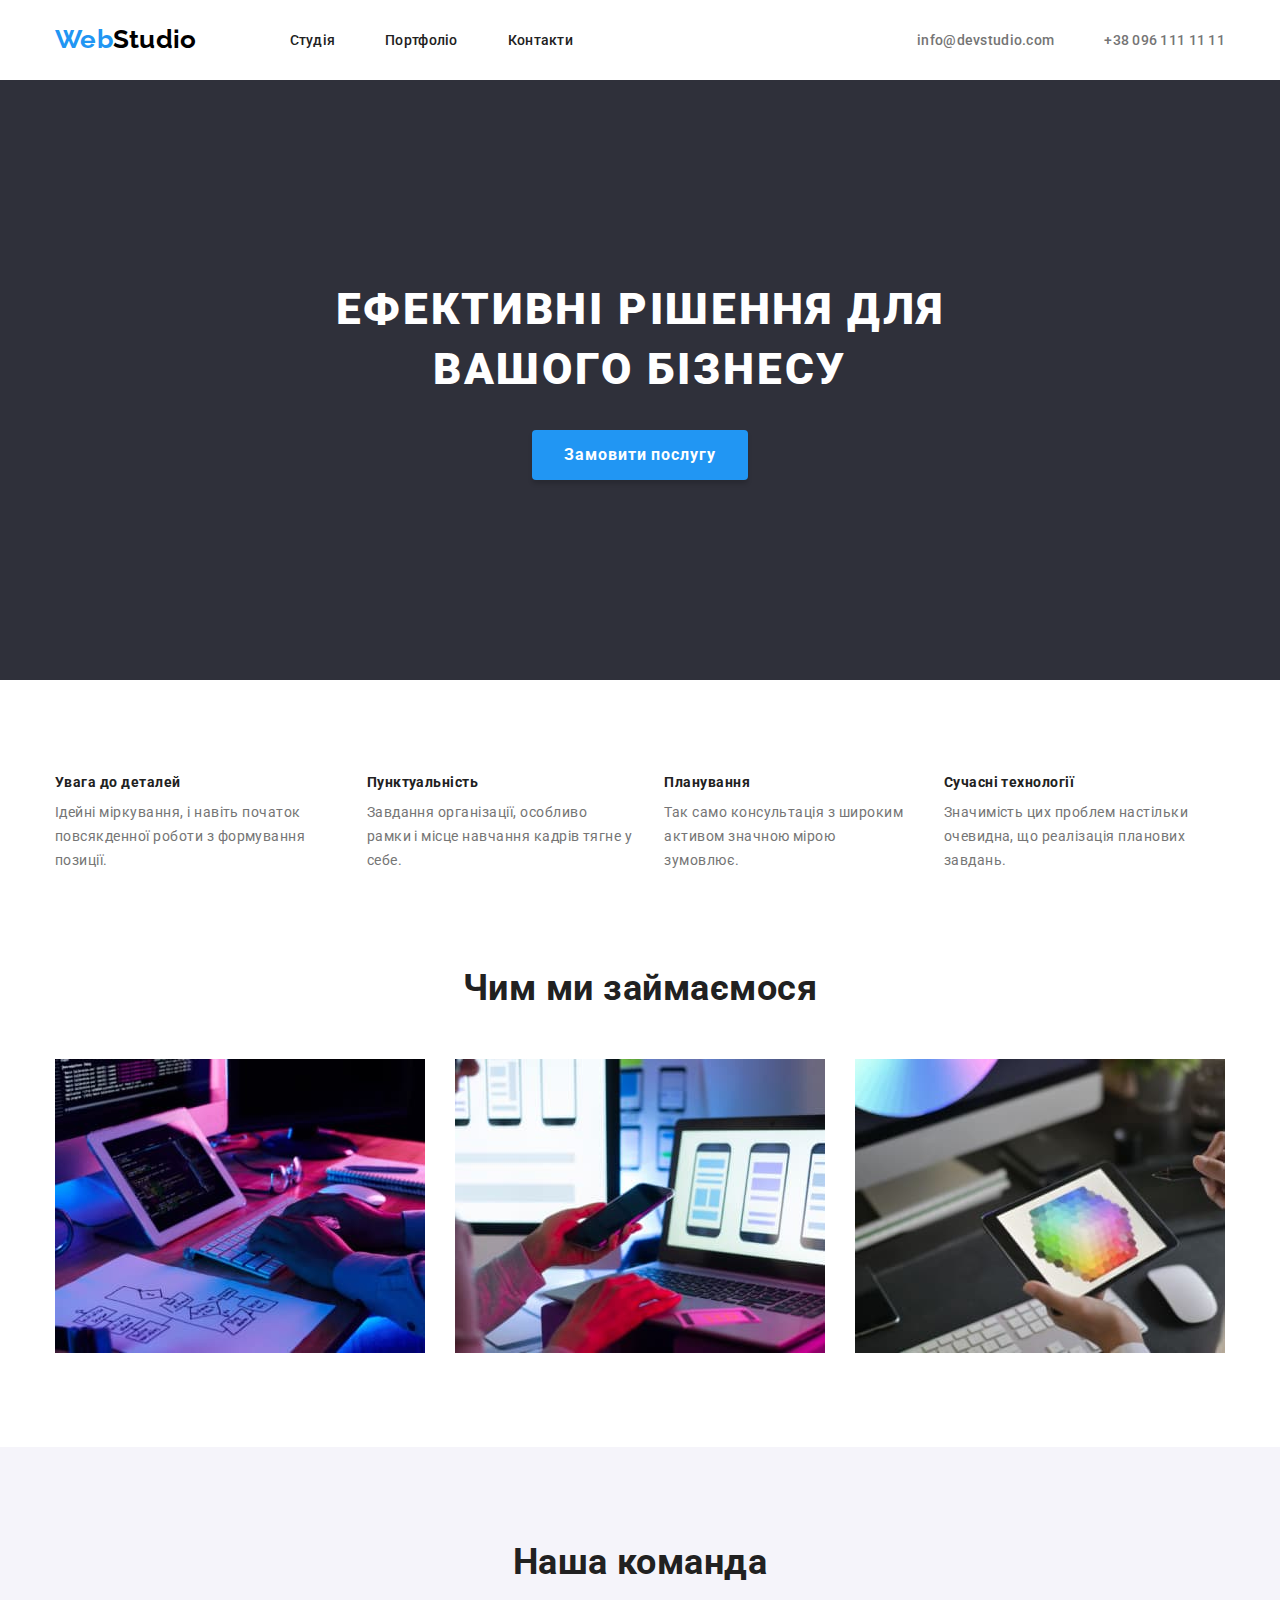
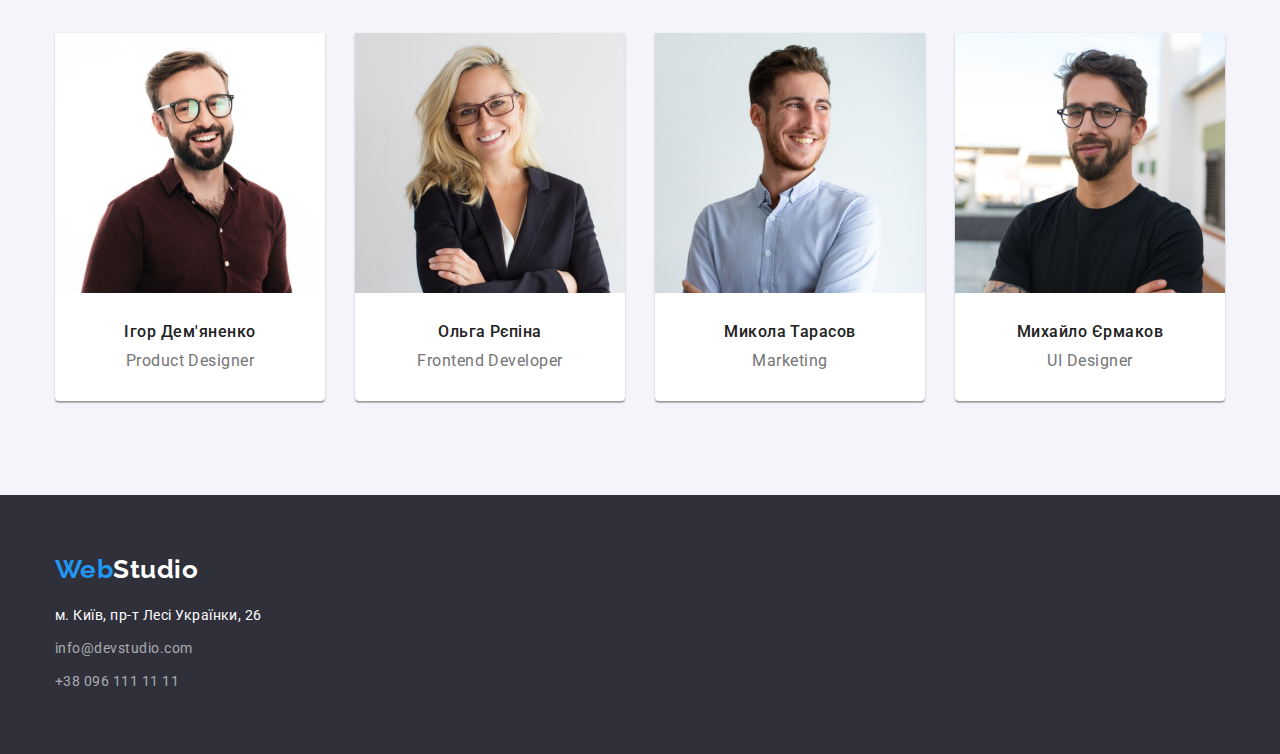
==== index.html @ aa2671f8 "Add files via upload" ====
<!DOCTYPE html>
<html lang="uk">
  <head>
    <meta charset="UTF-8" />
    <meta http-equiv="X-UA-Compatible" content="IE=edge" />
    <meta name="WebStudio" content="width=device-width, initial-scale=1.0" />
    <title>WebStudio</title>
    <link
      rel="stylesheet"
      href="https://cdnjs.cloudflare.com/ajax/libs/modern-normalize/1.1.0/modern-normalize.min.css"
    />
    <link rel="stylesheet" href="./css/styles.css" />
    <link rel="preconnect" href="https://fonts.googleapis.com" />
    <link rel="preconnect" href="https://fonts.gstatic.com" crossorigin />
    <link
      href="https://fonts.googleapis.com/css2?family=Raleway:wght@700&family=Roboto:wght@400;500;700;900&display=swap"
      rel="stylesheet"
    />
  </head>
  <body>
    <header class="header">
      <nav class="container">
        <a href="./index.html" class="logo link"
          ><span class="web">Web</span
          ><span class="studio-header">Studio</span></a
        >
        <ul class="nav-header list">
          <li><a href="./index.html" class="link">Студія</a></li>
          <li><a href="./portfolio.html" class="link">Портфоліо</a></li>
          <li><a href="#" class="link">Контакти</a></li>
        </ul>

        <ul class="contacts-header list">
          <li>
            <a href="mailto:info@devstudio.com" class="link"
              >info@devstudio.com</a
            >
          </li>
          <li>
            <a href="tel:+380961111111" class="link">+38 096 111 11 11</a>
          </li>
        </ul>
      </nav>
    </header>
    <main>
      <section class="hero-section section">
        <div class="container">
          <h1 class="title">Ефективні рішення для вашого бізнесу</h1>
          <button type="button" class="order">Замовити послугу</button>
        </div>
      </section>
      <section class="features-section section">
        <div class="container">
          <h2 class="visually-hidden">Нашій переваги</h2>
          <ul class="features-list list">
            <li>
              <h3 class="heading">Увага до деталей</h3>
              <p>
                Ідейні міркування, і навіть початок повсякденної роботи з
                формування позиції.
              </p>
            </li>
            <li>
              <h3 class="heading">Пунктуальність</h3>
              <p>
                Завдання організації, особливо рамки і місце навчання кадрів
                тягне у себе.
              </p>
            </li>
            <li>
              <h3 class="heading">Планування</h3>
              <p>
                Так само консультація з широким активом значною мірою зумовлює.
              </p>
            </li>
            <li>
              <h3 class="heading">Сучасні технології</h3>
              <p>
                Значимість цих проблем настільки очевидна, що реалізація
                планових завдань.
              </p>
            </li>
          </ul>
        </div>
      </section>
      <section class="we-do-section section">
        <div class="container">
          <h2 class="sub-title">Чим ми займаємося</h2>
          <ul class="we-do-list list">
            <li>
              <img
                width="370"
                height="294"
                src="./images/hands_keyboard.jpg"
                alt="Людина пише на код"
              />
            </li>
            <li>
              <img
                width="370"
                height="294"
                src="./images/hands_smartphone.jpg"
                alt="Людина працює з телефоном"
              />
            </li>
            <li>
              <img
                width="370"
                height="294"
                src="./images/hands_tablet.jpg"
                alt="Людина прцює з планшетом"
              />
            </li>
          </ul>
        </div>
      </section>
      <section class="team-section section">
        <div class="container">
          <h2 class="sub-title">Наша команда</h2>
          <ul class="team-list list">
            <li class="team-card">
              <img
                width="270"
                height="260"
                src="./images/igor_demyanenko.jpg"
                alt="Ігор Дем'яненко"
              />
              <h3 class="heading">Ігор Дем'яненко</h3>
              <p>Product Designer</p>
            </li>
            <li class="team-card">
              <img
                width="270"
                height="260"
                src="./images/olga_repina.jpg"
                alt="Ольга Рєпіна"
              />
              <h3 class="heading">Ольга Рєпіна</h3>
              <p>Frontend Developer</p>
            </li>
            <li class="team-card">
              <img
                width="270"
                height="260"
                src="./images/mikola_tarasov.jpg"
                alt="Микола Тарасов"
              />
              <h3 class="heading">Микола Тарасов</h3>
              <p>Marketing</p>
            </li>
            <li class="team-card">
              <img
                width="270"
                height="260"
                src="./images/mihaylo_ermakov.jpg"
                alt="Михайло Єрмаков"
              />
              <h3 class="heading">Михайло Єрмаков</h3>
              <p>UI Designer</p>
            </li>
          </ul>
        </div>
      </section>
    </main>
    <footer class="footer">
      <address class="address container">
        <a href="./index.html" class="logo link"
          ><span class="web">Web</span
          ><span class="studio-footer">Studio</span></a
        >
        <ul class="address-list list">
          <li>
            <a
              href="https://goo.gl/maps/CPtrU1FHBa2aNyZL9"
              target="_blank"
              rel="noopener noreferrer nofollow"
              class="link map"
              >м. Київ, пр-т Лесі Українки, 26</a
            >
          </li>
          <li>
            <a href="mailto:info@devstudio.com" class="link"
              >info@devstudio.com</a
            >
          </li>
          <li>
            <a href="tel:+380961111111" class="link">+38 096 111 11 11</a>
          </li>
        </ul>
      </address>
    </footer>
  </body>
</html>
---- css/styles.css ----
:root{
    --color-primary: #757575;
    --color-heading: #212121;
    --color-background: #fff;
    --color-background-secondary: #2F303A;
    --color-background-tertiary: #F5F4FA;
    --font-weight-heading: 700;
    --color-white: #fff;
    --color-accent: #2196F3;
    --color-black: #000;
    --ff-roboto: Roboto, sans-serif;
    --ff-rlw: Raleway, sans-serif;
    --color-white-transperent: #FFFFFF99;
    --section-padding: 94px; 
}
body {
    font-family: var(--ff-roboto);
    font-size: 16px;
    color: var(--color-primary);
    background-color: var(--color-background);
    letter-spacing: 0.03em;
}
ul, h1, h2, h3, p {
    padding: 0;
    margin: 0;
}
img {
    display: block;
    max-width: 100%;
    height: auto;
}
.section {
    padding-top: var(--section-padding);
    padding-bottom: var(--section-padding);
}
.container {
 width: 100%;   
 max-width: 1200px;
 margin: 0 auto;
 padding: 0 15px;
}
.header {
    font-weight: 500;
    font-size: 14px;
    line-height: 1.1721;
    letter-spacing: 0.02em;
}
.footer {
    padding-top: 60px;
    padding-bottom: 60px;

    background-color: var(--color-background-secondary);
    font-size: 14px;
}  
.link {
    text-decoration: none;
    color: var(--color-heading);
}
.list {
    list-style: none;
}
.sub-title {
    color: var(--color-heading);
    font-size: 36px;
    text-align: center;
    line-height: 1.1719;
}
.heading {
    color: var(--color-heading);
    font-size: 18px;
}
.address {
font-style: normal;
}
.address .link:hover,
.address .link:focus {
    color: var(--color-white);
}
.address-list li:not(:last-child) {
    margin-bottom: 9px;
}
.address-list .link {
    color: var(--color-white-transperent);
    line-height: 1.7142;
}
.address-list .map {
    color: var(--color-white);
}
.address .logo {
    margin-bottom: 20px;
}
.logo {
    display: block;

    font-family: var(--ff-rlw);
    font-weight: 700;
    font-size: 26px;
    line-height: 1.15;
}
.web {
    color: var(--color-accent);
}
.studio-header {
    color: var(--color-black);
}
.studio-footer {
    color: var(--color-white);
}
nav {
    display: flex;
    justify-content: flex-start;
    align-items: center;
}
.nav-header {
    display: flex;
    margin-left: 93px;
}
.nav-header li:not(:last-child) {
    margin-right: 50px;
}
.nav-header .link {
    display: block;
    padding-top: 32px;
    padding-bottom: 32px;
}
.nav-header a:hover,
.nav-header a:focus {
    color: var(--color-accent);
}
.contacts-header {
    display: flex;
    margin-left: auto;
}
.contacts-header li + li {
    margin-left: 50px;
}
.contacts-header .link {
    display: block;
    padding-top: 32px;
    padding-bottom: 32px;
    
    color: var(--color-primary);
}
.contacts-header a:hover,
.contacts-header a:focus {
    color: var(--color-accent);
}
.hero-section {
    background-color: var(--color-background-secondary);
    padding-top: 200px;
    padding-bottom: 200px;
    align-items: center;
}
.title {
    margin-top: 0;
    margin-bottom: 30px;
    margin-right: auto;
    margin-left: auto;
    width: 696px;
    height: 120px;

    font-weight: 900;
    font-size: 44px;
    line-height: 1.36;
    letter-spacing: 0.06em;
    text-align: center;
    color: var(--color-white);
    text-transform: uppercase;
}
.order {
    display: block;
    margin: 0 auto;
    width: 216px;
    height: 50px;
    
    background-color: var(--color-accent);
    font-family: var(--ff-roboto);
    font-size: 16px;
    line-height: 1.88;
    color: var(--color-white);
    border: none;
    text-align: center;
    letter-spacing: 0.06em;
    font-weight: var(--font-weight-heading);
    box-shadow: 0px 4px 4px rgba(0, 0, 0, 0.15);
    border-radius: 4px;
}
.order:hover,
.order:focus {
    cursor: pointer;
}
.visually-hidden {
    position: absolute;
    white-space: nowrap;
    width: 1px;
    height: 1px;
    overflow: hidden;
    border: 0;
    padding: 0;
    clip: rect(0 0 0 0);
    clip-path: inset(50%);
    margin: -1px;
}
.features-list {
    display: flex;
}
.features-list li + li {
    margin-left: 30px;
}
.features-list h3 {
    margin-bottom: 10px;

    font-size: 14px;
    line-height: 1.17;
}
.features-list p {
    font-size: 14px;
    line-height: 1.7142;
}
.we-do-section {
    padding-top: 0;
}
.we-do-section .sub-title {
    margin-bottom: 50px;
}
.we-do-list {
    display: flex;
}
.we-do-list li + li {
    margin-left: 30px;
}
.team-section {
    background-color: var(--color-background-tertiary);
}
.team-section .sub-title {
    margin-bottom: 50px;
}
.team-list {
    display: flex;
}
.team-card + .team-card {
    margin-left: 30px;
}
.team-card {
    padding-bottom: 30px;

    background-color: var(--color-background);
    box-shadow: 0px 1px 3px rgba(0, 0, 0, 0.12), 0px 1px 1px rgba(0, 0, 0, 0.14), 0px 2px 1px rgba(0, 0, 0, 0.2);
    border-radius: 0px 0px 4px 4px;
}
.team-list img { 
    margin-bottom: 30px;
}
.team-list h3 {
    margin-bottom: 10px;

    font-size: 16px;
    font-weight: 500;
    line-height: 1.17;
    text-align: center;
}
.team-list p {
    line-height: 1.17;
    text-align: center;
}
.portfolio-nav {
    display: flex;
    justify-content: center;
    margin-bottom: 50px;
}
.portfolio-nav li + li {
    margin-left: 8px;
}
.portfolio-nav-button {
    padding: 6px 22px;
    background-color: var(--color-background-tertiary);
    font-family: var(--ff-roboto);
    font-weight: 500;
    font-size: 16px;
    line-height: 1.63;
    color: var(--color-heading);
    text-align: center;
    border: none;
    border-radius: 4px;
}
.portfolio-nav-button:hover,
.portfolio-nav-button:focus {
    background-color: var(--color-accent);
    color: var(--color-white);
    cursor: pointer;
}

.portfolio-list {
    display: flex;
    flex-wrap: wrap;
    gap: 30px;
}
.portfolio-list li {
    padding-bottom: 20px;

    border-bottom: 1px;
}
.portfolio-list img {
    margin-bottom: 20px;
}
.portfolio-list .heading {
    margin-right: 24px;
    margin-left: 24px;
    margin-bottom: 4px;

    line-height: 2;
}
.portfolio-list p {
    margin-right: 24px;
    margin-left: 24px;

    line-height: 1.875;
    color: var(--color-primary);
}
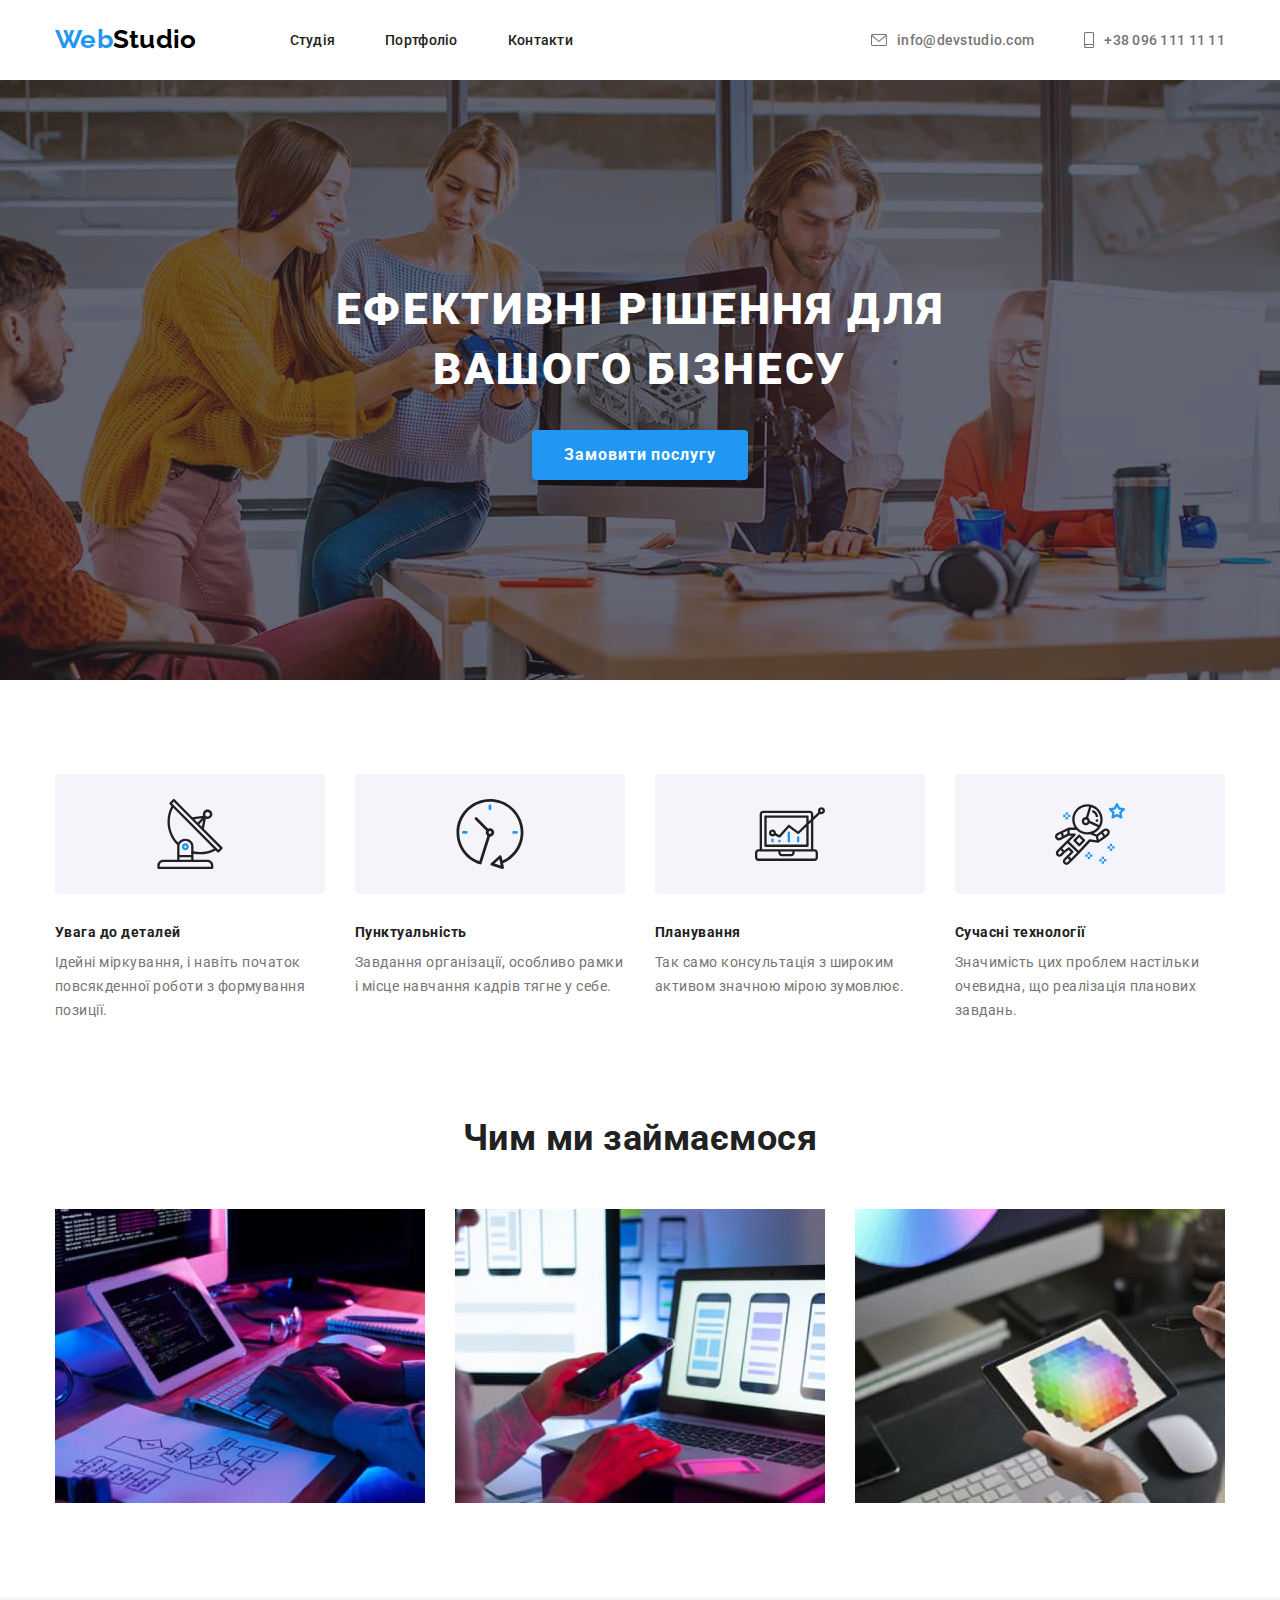
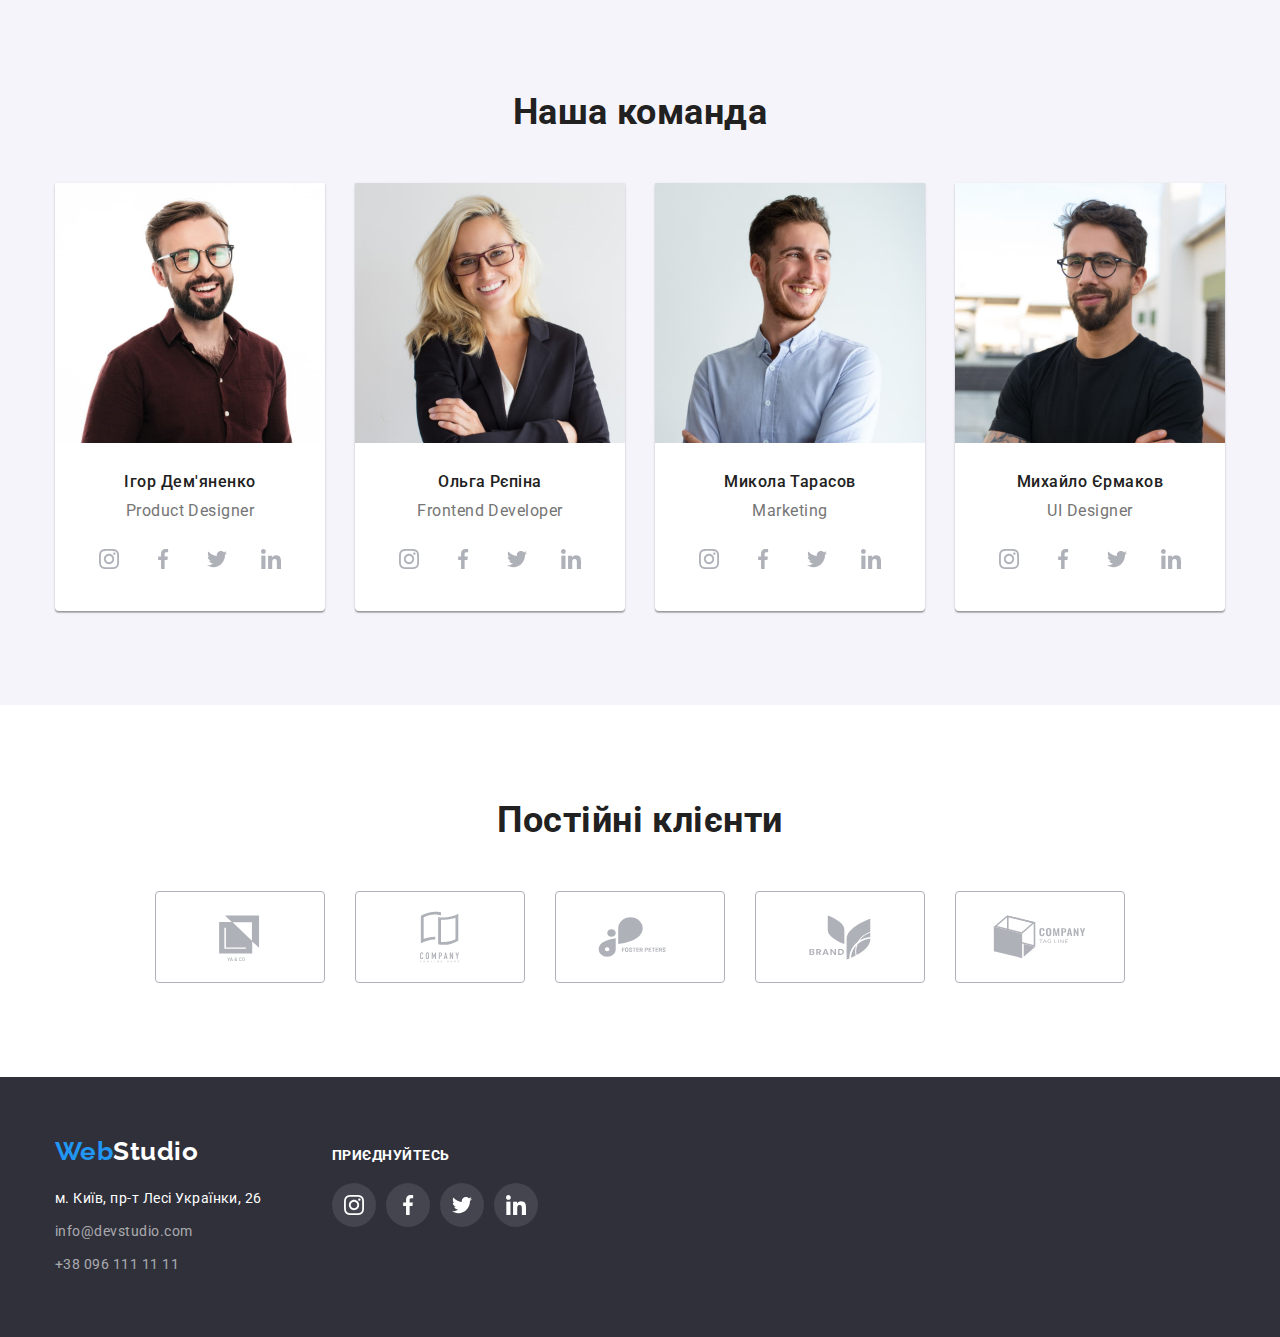
==== commit 25d8c146: "added icons and clients-section" ====
--- a/index.html
+++ b/index.html
@@ -32,18 +32,26 @@
 
         <ul class="contacts-header list">
           <li>
-            <a href="mailto:info@devstudio.com" class="link"
+            <a href="mailto:info@devstudio.com" class="link">
+              <svg class="contact-header-icon" width="16" height="12">
+                <use href="./images/symbol-defs.svg#icon-mail"></use>
+              </svg
               >info@devstudio.com</a
             >
           </li>
           <li>
-            <a href="tel:+380961111111" class="link">+38 096 111 11 11</a>
+            <a href="tel:+380961111111" class="link">
+              <svg class="contact-header-icon" width="10" height="16">
+                <use href="./images/symbol-defs.svg#icon-smartphone"></use>
+              </svg
+              >+38 096 111 11 11</a
+            >
           </li>
         </ul>
       </nav>
     </header>
     <main>
-      <section class="hero-section section">
+      <section class="hero-section">
         <div class="container">
           <h1 class="title">Ефективні рішення для вашого бізнесу</h1>
           <button type="button" class="order">Замовити послугу</button>
@@ -54,6 +62,12 @@
           <h2 class="visually-hidden">Нашій переваги</h2>
           <ul class="features-list list">
             <li>
+              <div class="icons-features">
+                <svg widht="70" height="70">
+                  <use href="./images/symbol-defs.svg#icon-antenna"></use>
+                  </use>
+                </svg>
+              </div>
               <h3 class="heading">Увага до деталей</h3>
               <p>
                 Ідейні міркування, і навіть початок повсякденної роботи з
@@ -61,6 +75,12 @@
               </p>
             </li>
             <li>
+              <div class="icons-features">
+                <svg widht="70" height="70">
+                  <use href="./images/symbol-defs.svg#icon-clock"></use>
+                  </use>
+                </svg>
+              </div>
               <h3 class="heading">Пунктуальність</h3>
               <p>
                 Завдання організації, особливо рамки і місце навчання кадрів
@@ -68,12 +88,24 @@
               </p>
             </li>
             <li>
+              <div class="icons-features">
+                <svg widht="70" height="70">
+                  <use href="./images/symbol-defs.svg#icon-diagram"></use>
+                  </use>
+                </svg>
+              </div>
               <h3 class="heading">Планування</h3>
               <p>
                 Так само консультація з широким активом значною мірою зумовлює.
               </p>
             </li>
             <li>
+              <div class="icons-features">
+                <svg widht="70" height="70">
+                  <use href="./images/symbol-defs.svg#icon-astronaut"></use>
+                  </use>
+                </svg>
+              </div>
               <h3 class="heading">Сучасні технології</h3>
               <p>
                 Значимість цих проблем настільки очевидна, що реалізація
@@ -127,6 +159,36 @@
               />
               <h3 class="heading">Ігор Дем'яненко</h3>
               <p>Product Designer</p>
+              <ul class="socials-list-team list">
+                <li>
+                  <a href="#" class="link">
+                    <svg class="team-socials" width="20" height="20">
+                      <use href="./images/symbol-defs.svg#icon-instagram"></use>
+                    </svg>
+                  </a>
+                </li>
+                <li>
+                  <a href="#" class="link">
+                    <svg class="team-socials" width="20" height="20">
+                      <use href="./images/symbol-defs.svg#icon-facebook"</use>
+                    </svg>
+                  </a>
+                </li>
+                <li>
+                  <a href="#" class="link">
+                    <svg class="team-socials" width="20" height="20">
+                      <use href="./images/symbol-defs.svg#icon-twitter"></use>
+                    </svg>
+                  </a>
+                </li>
+                <li>
+                  <a href="#" class="link">
+                    <svg class="team-socials" width="20" height="20">
+                      <use href="./images/symbol-defs.svg#icon-linkedin"></use>
+                    </svg>
+                  </a>
+                </li>
+              </ul>
             </li>
             <li class="team-card">
               <img
@@ -137,6 +199,36 @@
               />
               <h3 class="heading">Ольга Рєпіна</h3>
               <p>Frontend Developer</p>
+              <ul class="socials-list-team list">
+                <li>
+                  <a href="#" class="link">
+                    <svg class="team-socials" width="20" height="20">
+                      <use href="./images/symbol-defs.svg#icon-instagram"></use>
+                    </svg>
+                  </a>
+                </li>
+                <li>
+                  <a href="#" class="link">
+                    <svg class="team-socials" width="20" height="20">
+                      <use href="./images/symbol-defs.svg#icon-facebook"></use>
+                    </svg>
+                  </a>
+                </li>
+                <li>
+                  <a href="#" class="link">
+                    <svg class="team-socials" width="20" height="20">
+                      <use href="./images/symbol-defs.svg#icon-twitter"></use>
+                    </svg>
+                  </a>
+                </li>
+                <li>
+                  <a href="#" class="link">
+                    <svg class="team-socials" width="20" height="20">
+                      <use href="./images/symbol-defs.svg#icon-linkedin"></use>
+                    </svg>
+                  </a>
+                </li>
+              </ul>
             </li>
             <li class="team-card">
               <img
@@ -147,6 +239,36 @@
               />
               <h3 class="heading">Микола Тарасов</h3>
               <p>Marketing</p>
+              <ul class="socials-list-team list">
+                <li>
+                  <a href="#" class="link">
+                    <svg class="team-socials" width="20" height="20">
+                      <use href="./images/symbol-defs.svg#icon-instagram"></use>
+                    </svg>
+                  </a>
+                </li>
+                <li>
+                  <a href="#" class="link">
+                    <svg class="team-socials" width="20" height="20">
+                      <use href="./images/symbol-defs.svg#icon-facebook"></use>
+                    </svg>
+                  </a>
+                </li>
+                <li>
+                  <a href="#" class="link">
+                    <svg class="team-socials" width="20" height="20">
+                      <use href="./images/symbol-defs.svg#icon-twitter"></use>
+                    </svg>
+                  </a>
+                </li>
+                <li>
+                  <a href="#" class="link">
+                    <svg class="team-socials" width="20" height="20">
+                      <use href="./images/symbol-defs.svg#icon-linkedin"></use>
+                    </svg>
+                  </a>
+                </li>
+              </ul>
             </li>
             <li class="team-card">
               <img
@@ -157,13 +279,86 @@
               />
               <h3 class="heading">Михайло Єрмаков</h3>
               <p>UI Designer</p>
+              <ul class="socials-list-team list">
+                <li>
+                  <a href="#" class="link">
+                    <svg class="team-socials" width="20" height="20">
+                      <use href="./images/symbol-defs.svg#icon-instagram"></use>
+                    </svg>
+                  </a>
+                </li>
+                <li>
+                  <a href="#" class="link">
+                    <svg class="team-socials" width="20" height="20">
+                      <use href="./images/symbol-defs.svg#icon-facebook"></use>
+                    </svg>
+                  </a>
+                </li>
+                <li>
+                  <a href="#" class="link">
+                    <svg class="team-socials" width="20" height="20">
+                      <use href="./images/symbol-defs.svg#icon-twitter"></use>
+                    </svg>
+                  </a>
+                </li>
+                <li>
+                  <a href="#" class="link">
+                    <svg class="team-socials" width="20" height="20">
+                      <use href="./images/symbol-defs.svg#icon-linkedin"></use>
+                    </svg>
+                  </a>
+                </li>
+              </ul>
             </li>
           </ul>
+        </div>
+      </section>
+      <section class="clients section">
+        <div class="container">
+        <h2 class="sub-title">Постійні клієнти</h2>
+        <ul class="clients-list list">
+          <li>
+            <a href="#" class="clients-item link">
+              <svg widht="106" height="60">
+                <use href="./images/symbol-defs.svg#icon-logo_1"></use>
+              </svg>
+            </a>
+          </li>
+          <li>
+            <a href="#" class="clients-item link">
+              <svg widht="106" height="60">
+                <use href="./images/symbol-defs.svg#icon-logo_2"></use>
+              </svg>
+            </a>
+          </li>
+          <li>
+            <a href="#" class="clients-item link">
+              <svg widht="106" height="60">
+                <use href="./images/symbol-defs.svg#icon-logo_3"></use>
+              </svg>
+            </a>
+          </li>
+          <li>
+            <a href="#" class="clients-item link">
+              <svg widht="106" height="60">
+                <use href="./images/symbol-defs.svg#icon-logo_4"></use>
+              </svg>
+            </a>
+          </li>
+          <li>
+            <a href="#" class="clients-item link">
+              <svg widht="106" height="60">
+                <use href="./images/symbol-defs.svg#icon-logo_5"></use>
+              </svg>
+            </a>
+          </li>
+        </ul>
         </div>
       </section>
     </main>
     <footer class="footer">
       <address class="address container">
+        <div class="footer-address">
         <a href="./index.html" class="logo link"
           ><span class="web">Web</span
           ><span class="studio-footer">Studio</span></a
@@ -187,6 +382,40 @@
             <a href="tel:+380961111111" class="link">+38 096 111 11 11</a>
           </li>
         </ul>
+        </div>
+        <div class="footer-socials">
+          <h2>Приєднуйтесь</h2>
+          <ul class="socials-list-footer list">
+                <li>
+                  <a href="#" class="link">
+                    <svg class="team-socials" width="20" height="20">
+                      <use href="./images/symbol-defs.svg#icon-instagram"></use>
+                    </svg>
+                  </a>
+                </li>
+                <li>
+                  <a href="#" class="link">
+                    <svg class="team-socials" width="20" height="20">
+                      <use href="./images/symbol-defs.svg#icon-facebook"></use>
+                    </svg>
+                  </a>
+                </li>
+                <li>
+                  <a href="#" class="link">
+                    <svg class="team-socials" width="20" height="20">
+                      <use href="./images/symbol-defs.svg#icon-twitter"></use>
+                    </svg>
+                  </a>
+                </li>
+                <li>
+                  <a href="#" class="link">
+                    <svg class="team-socials" width="20" height="20">
+                      <use href="./images/symbol-defs.svg#icon-linkedin"></use>
+                    </svg>
+                  </a>
+                </li>
+              </ul>
+        </div>
       </address>
     </footer>
   </body>
--- a/css/styles.css
+++ b/css/styles.css
@@ -4,6 +4,7 @@
     --color-background: #fff;
     --color-background-secondary: #2F303A;
     --color-background-tertiary: #F5F4FA;
+    --color-background-overlay: rgba(47, 48, 58, 0.4);
     --font-weight-heading: 700;
     --color-white: #fff;
     --color-accent: #2196F3;
@@ -12,6 +13,9 @@
     --ff-rlw: Raleway, sans-serif;
     --color-white-transperent: #FFFFFF99;
     --section-padding: 94px; 
+    --color-icons: #AFB1B8;
+    --color-background-icons: rgba(255, 255, 255, 0.1);
+    --color-border: #EEEEEE; 
 }
 body {
     font-family: var(--ff-roboto);
@@ -71,6 +75,7 @@
 }
 .address {
 font-style: normal;
+display: flex;
 }
 .address .link:hover,
 .address .link:focus {
@@ -88,6 +93,39 @@
 }
 .address .logo {
     margin-bottom: 20px;
+}
+.footer-socials {
+    display: flex;
+    flex-direction: column;
+    margin-left: 70px;
+    padding-top: 10px;
+}
+.footer-socials h2 {
+    font-size: 14px;
+    line-height: 1.1721;
+    color: var(--color-white);
+    text-transform: uppercase;
+    margin-bottom: 20px;
+}
+.socials-list-footer {
+    display: flex;
+    justify-content: center;
+    gap: 10px;
+}
+.socials-list-footer a {
+    width: 44px;
+    height: 44px;
+    border-radius: 50%;
+    display: flex;
+    background-color: var(--color-background-icons);
+    fill: var(--color-white);
+    justify-content: center;
+    align-items: center;
+}
+.socials-list-footer a:hover,
+.socials-list-footer a:focus {
+    background-color: var(--color-accent);
+    fill: var(--color-white);
 }
 .logo {
     display: block;
@@ -135,21 +173,30 @@
     margin-left: 50px;
 }
 .contacts-header .link {
-    display: block;
+    display: flex;
+    align-items: center;
     padding-top: 32px;
     padding-bottom: 32px;
     
     color: var(--color-primary);
+    fill: currentcolor;
+}
+.contact-header-icon {
+    margin-right: 10px;
 }
 .contacts-header a:hover,
 .contacts-header a:focus {
     color: var(--color-accent);
 }
 .hero-section {
-    background-color: var(--color-background-secondary);
     padding-top: 200px;
     padding-bottom: 200px;
     align-items: center;
+
+    background-image: linear-gradient(var(--color-background-overlay), var(--color-background-overlay)), url(../images/header_people.jpg);
+    background-size: 1600px;
+    background-repeat: no-repeat;
+    background-position: center;
 }
 .title {
     margin-top: 0;
@@ -207,6 +254,15 @@
 .features-list li + li {
     margin-left: 30px;
 }
+.icons-features {
+    display: flex;
+    max-width: 270px;
+    max-height: 120px;
+    padding: 25px 100px;
+    margin-bottom: 30px;
+    background-color: var(--color-background-tertiary);
+    border-radius: 4px;
+}
 .features-list h3 {
     margin-bottom: 10px;
 
@@ -262,6 +318,49 @@
 .team-list p {
     line-height: 1.17;
     text-align: center;
+    margin-bottom: 16px;
+}
+.socials-list-team {
+    display: flex;
+    justify-content: center;
+    gap: 10px;
+}
+.socials-list-team a {
+    width: 44px;
+    height: 44px;
+    border-radius: 50%;
+    display: flex;
+    background-color: var(--color-background);
+    fill: var(--color-icons);
+    justify-content: center;
+    align-items: center;
+}
+.socials-list-team a:hover,
+.socials-list-team a:focus {
+    background-color: var(--color-accent);
+    fill: var(--color-white);
+}
+.clients h2 {
+    margin-bottom: 50px;
+}
+.clients-list {
+    display: flex;
+    gap: 30px;
+    justify-content: center;
+}
+.clients-item {
+    display: flex;
+    width: 170px;
+    height: 92px;
+    padding: 16px 32px;
+    fill: var(--color-icons);
+    border: 1px solid var(--color-icons);
+    border-radius: 4px;
+}
+.clients-item:hover,
+.clients-item:focus {
+    border: 1px solid var(--color-accent);
+    fill: var(--color-accent);
 }
 .portfolio-nav {
     display: flex;
@@ -288,8 +387,8 @@
     background-color: var(--color-accent);
     color: var(--color-white);
     cursor: pointer;
-}
-
+    box-shadow: 0px 3px 1px rgba(0, 0, 0, 0.1), 0px 1px 2px rgba(0, 0, 0, 0.08), 0px 2px 2px rgba(0, 0, 0, 0.12);
+}
 .portfolio-list {
     display: flex;
     flex-wrap: wrap;
@@ -297,8 +396,13 @@
 }
 .portfolio-list li {
     padding-bottom: 20px;
-
-    border-bottom: 1px;
+    border:1px solid var(--color-border);
+    width: 370px;
+    height: 404px;
+}
+.portfolio-list li:hover,
+.portfolio-list li:focus {
+    box-shadow: 0px 1px 1px rgba(0, 0, 0, 0.12), 0px 4px 4px rgba(0, 0, 0, 0.06), 1px 4px 6px rgba(0, 0, 0, 0.16);
 }
 .portfolio-list img {
     margin-bottom: 20px;
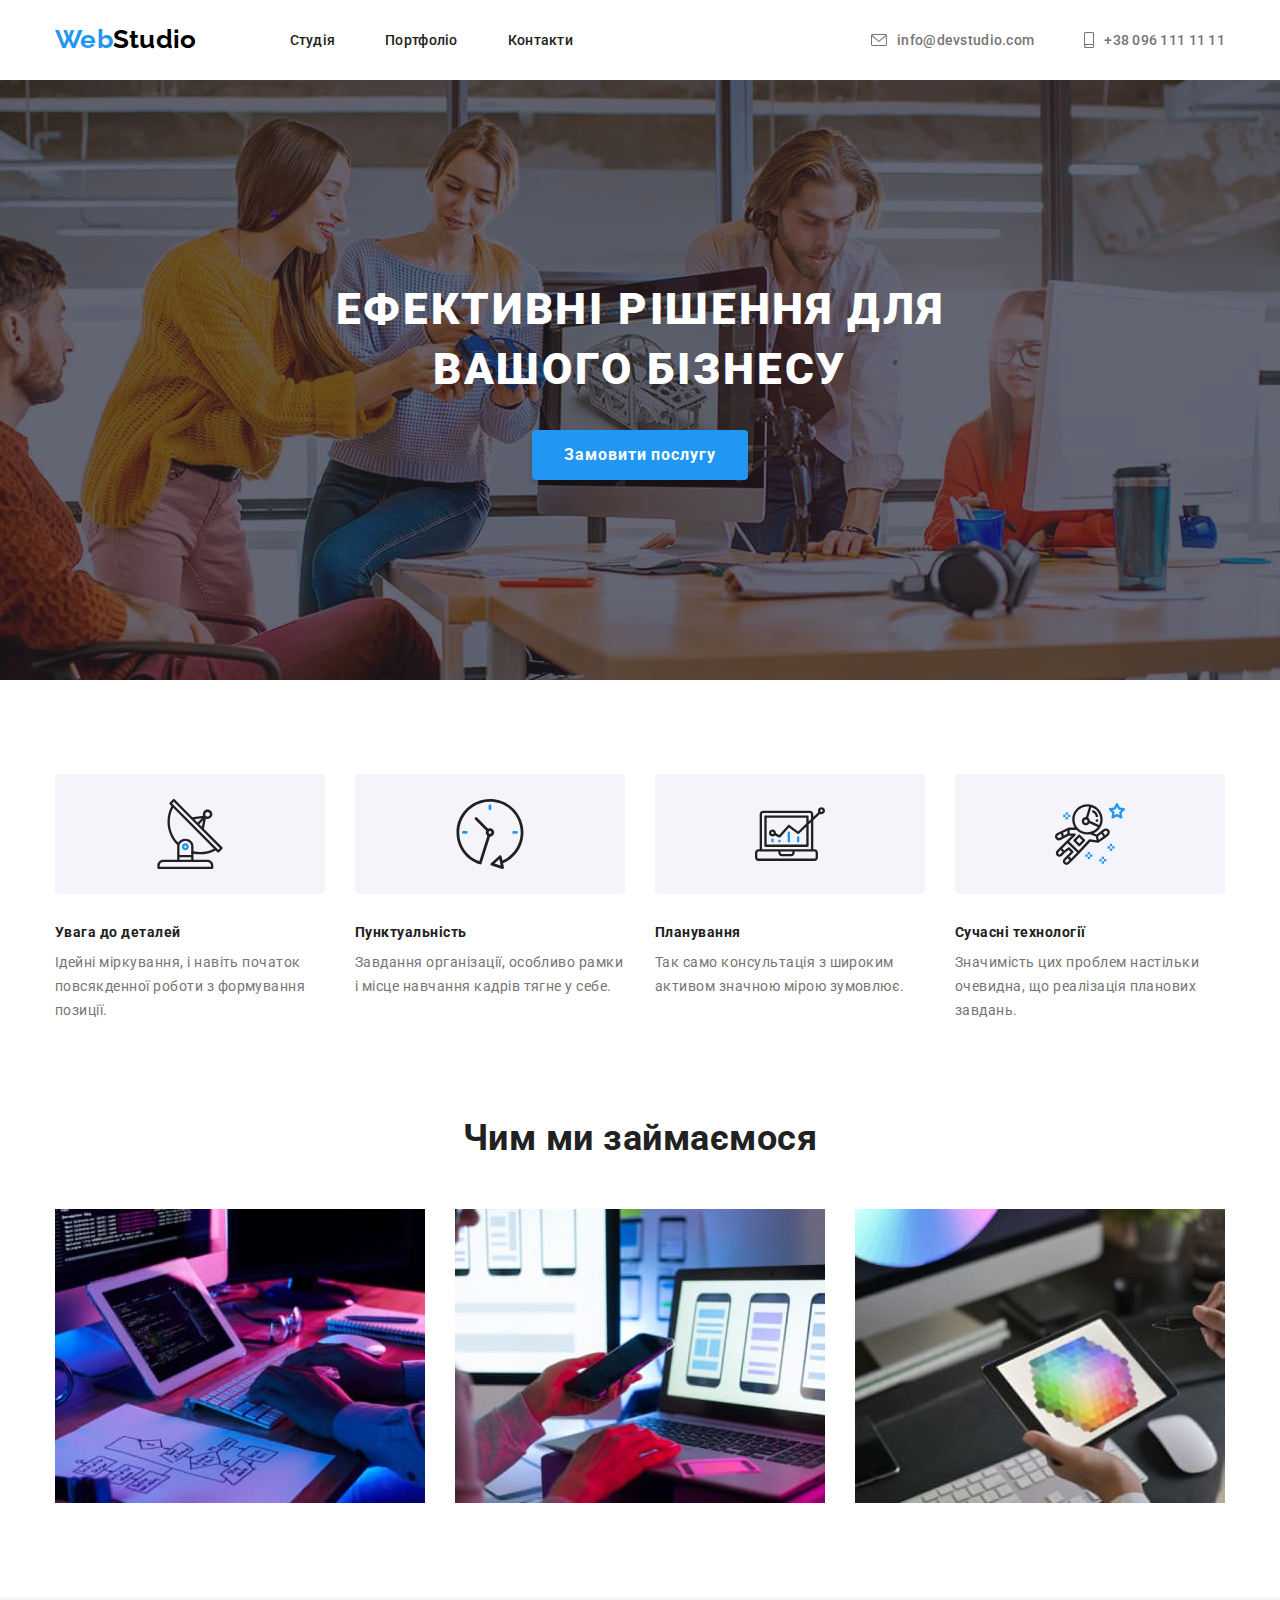
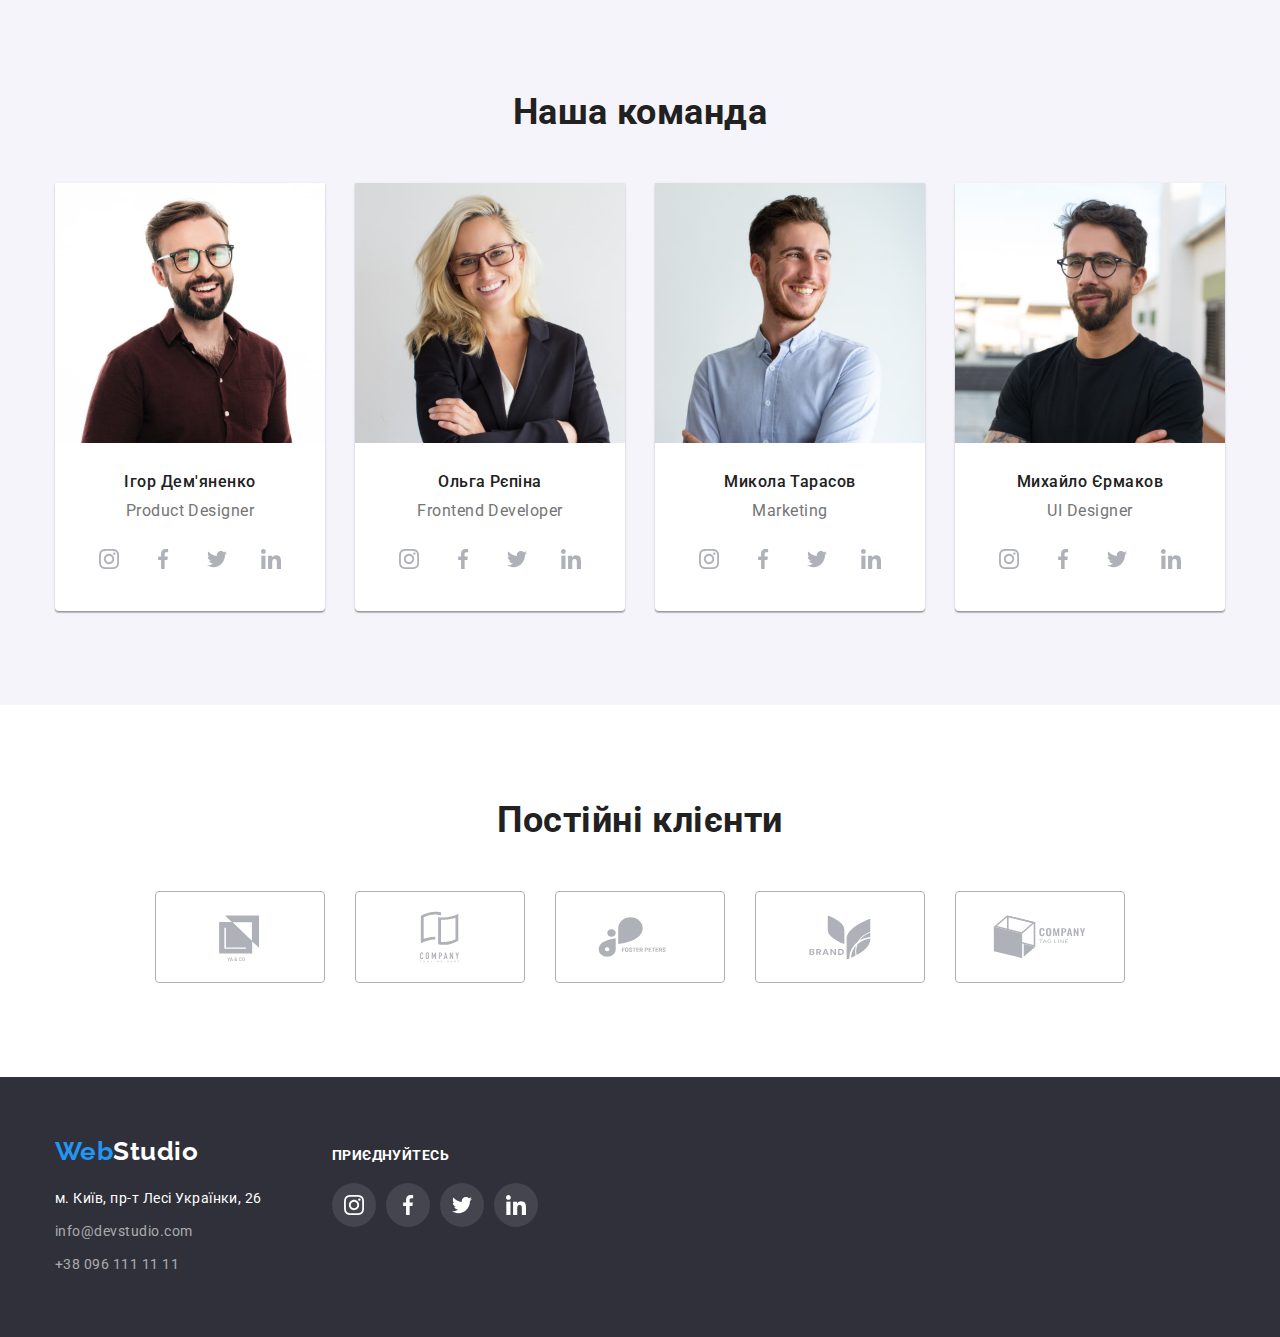
==== commit 4246cc57: "." ====
--- a/index.html
+++ b/index.html
@@ -34,16 +34,14 @@
           <li>
             <a href="mailto:info@devstudio.com" class="link">
               <svg class="contact-header-icon" width="16" height="12">
-                <use href="./images/symbol-defs.svg#icon-mail"></use>
-              </svg
+                <use href="./images/symbol-defs.svg#icon-mail"></use></svg
               >info@devstudio.com</a
             >
           </li>
           <li>
             <a href="tel:+380961111111" class="link">
               <svg class="contact-header-icon" width="10" height="16">
-                <use href="./images/symbol-defs.svg#icon-smartphone"></use>
-              </svg
+                <use href="./images/symbol-defs.svg#icon-smartphone"></use></svg
               >+38 096 111 11 11</a
             >
           </li>
@@ -65,7 +63,6 @@
               <div class="icons-features">
                 <svg widht="70" height="70">
                   <use href="./images/symbol-defs.svg#icon-antenna"></use>
-                  </use>
                 </svg>
               </div>
               <h3 class="heading">Увага до деталей</h3>
@@ -78,7 +75,6 @@
               <div class="icons-features">
                 <svg widht="70" height="70">
                   <use href="./images/symbol-defs.svg#icon-clock"></use>
-                  </use>
                 </svg>
               </div>
               <h3 class="heading">Пунктуальність</h3>
@@ -91,7 +87,6 @@
               <div class="icons-features">
                 <svg widht="70" height="70">
                   <use href="./images/symbol-defs.svg#icon-diagram"></use>
-                  </use>
                 </svg>
               </div>
               <h3 class="heading">Планування</h3>
@@ -103,7 +98,6 @@
               <div class="icons-features">
                 <svg widht="70" height="70">
                   <use href="./images/symbol-defs.svg#icon-astronaut"></use>
-                  </use>
                 </svg>
               </div>
               <h3 class="heading">Сучасні технології</h3>
@@ -170,7 +164,7 @@
                 <li>
                   <a href="#" class="link">
                     <svg class="team-socials" width="20" height="20">
-                      <use href="./images/symbol-defs.svg#icon-facebook"</use>
+                      <use href="./images/symbol-defs.svg#icon-facebook"></use>
                     </svg>
                   </a>
                 </li>
@@ -315,106 +309,106 @@
       </section>
       <section class="clients section">
         <div class="container">
-        <h2 class="sub-title">Постійні клієнти</h2>
-        <ul class="clients-list list">
-          <li>
-            <a href="#" class="clients-item link">
-              <svg widht="106" height="60">
-                <use href="./images/symbol-defs.svg#icon-logo_1"></use>
-              </svg>
-            </a>
-          </li>
-          <li>
-            <a href="#" class="clients-item link">
-              <svg widht="106" height="60">
-                <use href="./images/symbol-defs.svg#icon-logo_2"></use>
-              </svg>
-            </a>
-          </li>
-          <li>
-            <a href="#" class="clients-item link">
-              <svg widht="106" height="60">
-                <use href="./images/symbol-defs.svg#icon-logo_3"></use>
-              </svg>
-            </a>
-          </li>
-          <li>
-            <a href="#" class="clients-item link">
-              <svg widht="106" height="60">
-                <use href="./images/symbol-defs.svg#icon-logo_4"></use>
-              </svg>
-            </a>
-          </li>
-          <li>
-            <a href="#" class="clients-item link">
-              <svg widht="106" height="60">
-                <use href="./images/symbol-defs.svg#icon-logo_5"></use>
-              </svg>
-            </a>
-          </li>
-        </ul>
+          <h2 class="sub-title">Постійні клієнти</h2>
+          <ul class="clients-list list">
+            <li>
+              <a href="#" class="clients-item link">
+                <svg widht="106" height="60">
+                  <use href="./images/symbol-defs.svg#icon-logo_1"></use>
+                </svg>
+              </a>
+            </li>
+            <li>
+              <a href="#" class="clients-item link">
+                <svg widht="106" height="60">
+                  <use href="./images/symbol-defs.svg#icon-logo_2"></use>
+                </svg>
+              </a>
+            </li>
+            <li>
+              <a href="#" class="clients-item link">
+                <svg widht="106" height="60">
+                  <use href="./images/symbol-defs.svg#icon-logo_3"></use>
+                </svg>
+              </a>
+            </li>
+            <li>
+              <a href="#" class="clients-item link">
+                <svg widht="106" height="60">
+                  <use href="./images/symbol-defs.svg#icon-logo_4"></use>
+                </svg>
+              </a>
+            </li>
+            <li>
+              <a href="#" class="clients-item link">
+                <svg widht="106" height="60">
+                  <use href="./images/symbol-defs.svg#icon-logo_5"></use>
+                </svg>
+              </a>
+            </li>
+          </ul>
         </div>
       </section>
     </main>
     <footer class="footer">
       <address class="address container">
         <div class="footer-address">
-        <a href="./index.html" class="logo link"
-          ><span class="web">Web</span
-          ><span class="studio-footer">Studio</span></a
-        >
-        <ul class="address-list list">
-          <li>
-            <a
-              href="https://goo.gl/maps/CPtrU1FHBa2aNyZL9"
-              target="_blank"
-              rel="noopener noreferrer nofollow"
-              class="link map"
-              >м. Київ, пр-т Лесі Українки, 26</a
-            >
-          </li>
-          <li>
-            <a href="mailto:info@devstudio.com" class="link"
-              >info@devstudio.com</a
-            >
-          </li>
-          <li>
-            <a href="tel:+380961111111" class="link">+38 096 111 11 11</a>
-          </li>
-        </ul>
+          <a href="./index.html" class="logo link"
+            ><span class="web">Web</span
+            ><span class="studio-footer">Studio</span></a
+          >
+          <ul class="address-list list">
+            <li>
+              <a
+                href="https://goo.gl/maps/CPtrU1FHBa2aNyZL9"
+                target="_blank"
+                rel="noopener noreferrer nofollow"
+                class="link map"
+                >м. Київ, пр-т Лесі Українки, 26</a
+              >
+            </li>
+            <li>
+              <a href="mailto:info@devstudio.com" class="link"
+                >info@devstudio.com</a
+              >
+            </li>
+            <li>
+              <a href="tel:+380961111111" class="link">+38 096 111 11 11</a>
+            </li>
+          </ul>
         </div>
         <div class="footer-socials">
-          <h2>Приєднуйтесь</h2>
+          <span>Приєднуйтесь</span>
           <ul class="socials-list-footer list">
-                <li>
-                  <a href="#" class="link">
-                    <svg class="team-socials" width="20" height="20">
-                      <use href="./images/symbol-defs.svg#icon-instagram"></use>
-                    </svg>
-                  </a>
-                </li>
-                <li>
-                  <a href="#" class="link">
-                    <svg class="team-socials" width="20" height="20">
-                      <use href="./images/symbol-defs.svg#icon-facebook"></use>
-                    </svg>
-                  </a>
-                </li>
-                <li>
-                  <a href="#" class="link">
-                    <svg class="team-socials" width="20" height="20">
-                      <use href="./images/symbol-defs.svg#icon-twitter"></use>
-                    </svg>
-                  </a>
-                </li>
-                <li>
-                  <a href="#" class="link">
-                    <svg class="team-socials" width="20" height="20">
-                      <use href="./images/symbol-defs.svg#icon-linkedin"></use>
-                    </svg>
-                  </a>
-                </li>
-              </ul>
+            <li>
+              <a href="#" class="link">
+                <svg class="team-socials" width="20" height="20">
+                  <use href="./images/symbol-defs.svg#icon-instagram"></use>
+                </svg>
+              </a>
+            </li>
+            <li>
+              <a href="#" class="link">
+                <svg class="team-socials" width="20" height="20">
+                  <use href="./images/symbol-defs.svg#icon-facebook"></use>
+                </svg>
+              </a>
+            </li>
+            <li>
+              <a href="#" class="link">
+                <svg class="team-socials" width="20" height="20">
+                  <use href="./images/symbol-defs.svg#icon-twitter"></use>
+                </svg>
+              </a>
+            </li>
+            <li>
+              <a href="#" class="link">
+                <svg class="team-socials" width="20" height="20">
+                  <use href="./images/symbol-defs.svg#icon-linkedin"></use>
+                </svg>
+              </a>
+            </li>
+          </ul>
         </div>
       </address>
     </footer>
--- a/css/styles.css
+++ b/css/styles.css
@@ -100,9 +100,12 @@
     margin-left: 70px;
     padding-top: 10px;
 }
-.footer-socials h2 {
+.footer-socials span {
+    font-family: var(--ff-roboto);
+    font-weight: var(--font-weight-heading);
     font-size: 14px;
     line-height: 1.1721;
+    letter-spacing: 0.03em;
     color: var(--color-white);
     text-transform: uppercase;
     margin-bottom: 20px;
@@ -397,8 +400,8 @@
 .portfolio-list li {
     padding-bottom: 20px;
     border:1px solid var(--color-border);
-    width: 370px;
-    height: 404px;
+    max-width: 370px;
+    max-height: 404px;
 }
 .portfolio-list li:hover,
 .portfolio-list li:focus {
